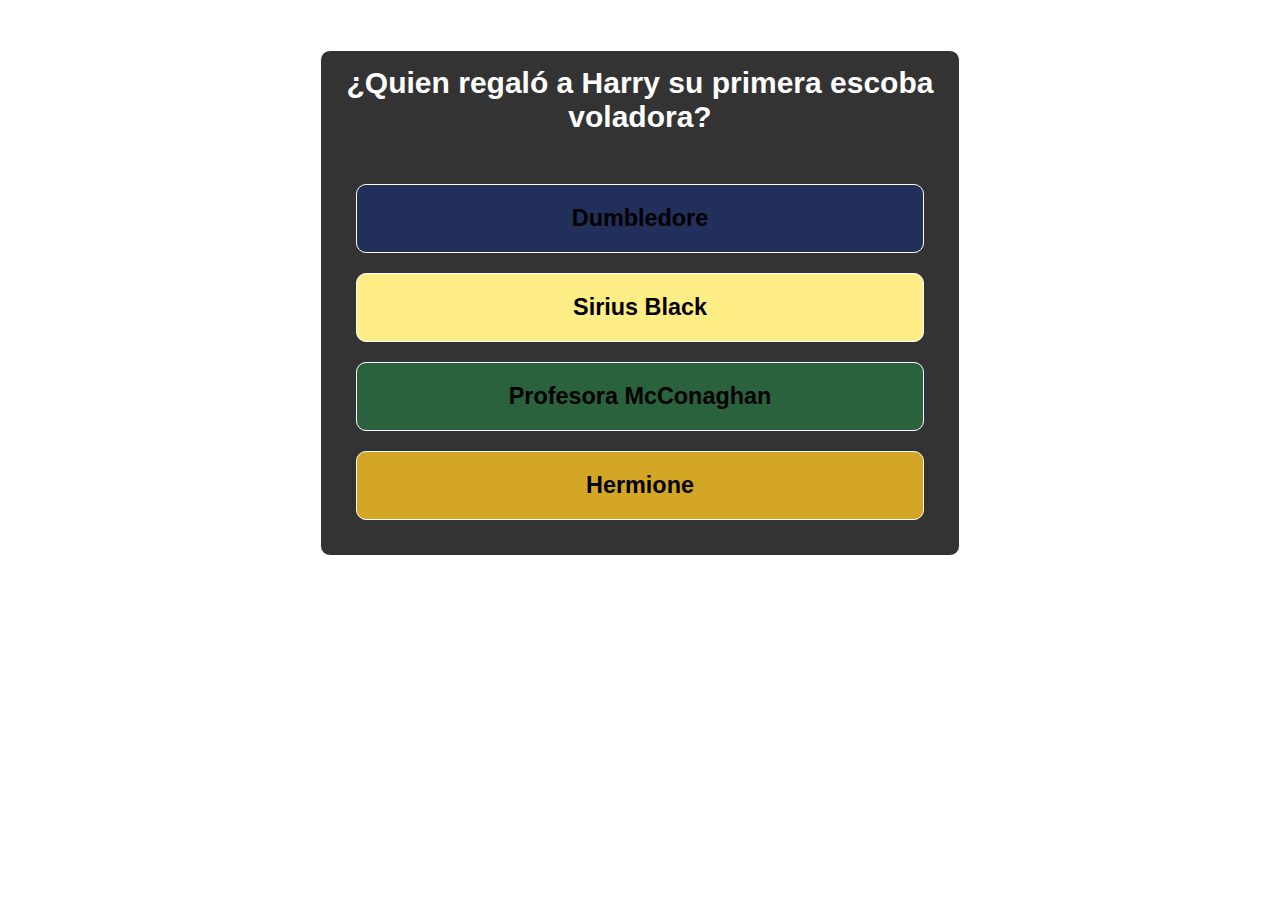
==== quiz.html @ bdf81798 "Primera version del proyecto Quizz" ====
<!DOCTYPE html>
<html lang="en">
<head>
    <meta charset="UTF-8">
    <meta http-equiv="X-UA-Compatible" content="IE=edge">
    <meta name="viewport" content="width=device-width, initial-scale=1.0">
    <link rel="stylesheet" href="css/style.css">
    <title>QUIZ</title>
</head>
<body>

    <!-- <div class="contador">
        <span id="countdown"></span> <p>SEGUNDOS</p>
    </div> -->

    <div class="contenedor">

    </div>
    
    <script src="js/main.js"></script>
</body>
</html>
---- css/style.css ----
* {
    margin: 0;
    padding: 0;
    box-sizing: border-box;
}

body {
    background-image: url(https://www.eluniversal.com.mx/sites/default/files/2020/04/02/hogwarts.jpg);
    background-attachment: fixed;
    background-size: cover;
    font-family: 'Trebuchet MS', 'Lucida Sans Unicode', 'Lucida Grande', 'Lucida Sans', Arial, sans-serif;
    font-size: 20px;
}

div.contador {
    text-align: center;
    color: white;
    border: 1px white solid;
    margin: 0px 30px;
    width: min-content;
    padding: 15px;
    background-color: rgba(0, 0, 0, 0.8);
    border-radius: 10px;
    float: left;

}

div.contenedor {
    /* height: 400px; */
    width: 50%;
    margin: 50px auto;
    border: 1px solid white;
    border-radius: 10px;
    /* display: flex;
    flex-direction: column;
    align-items: center;
    justify-content: center; */
    background: rgba(0, 0, 0, 0.8) ;
}


div.cajaPreguntas {
    /* border: 1px solid white; */
    text-align: center;
    padding: 15px;
    color: white;
}


div.cajaRespuestas {
    /* border: 1px solid white; */
    padding: 15px;
    text-align: center;
}
    div.cajaRespuestas h3 {
        border: white 1px solid;
        background-color: #946B2D;
        margin: 20px;
        padding: 20px;
        border-radius: 10px;
    }
        div.cajaRespuestas h3.color0 {
            background-color: #222F5B;
        }
        div.cajaRespuestas h3.color1{
            background-color: #FFED86 ;
        }
        div.cajaRespuestas h3.color2{
            background-color: #2A623D  ;
        }
        div.cajaRespuestas h3.color3{
            background-color: #D3A625 ;
        }
        div.cajaRespuestas h3.right {
            background-color: green;
        }
        div.cajaRespuestas h3.wrong {
            background-color: red;
        }
        button {
            background-color: transparent;
            text-decoration: none;
            border: none;
        }
        div.cajaRespuestas h3:hover, button:hover {
            cursor: pointer;
            transform: scale(1.05);
            /* background-color: green; */
        }
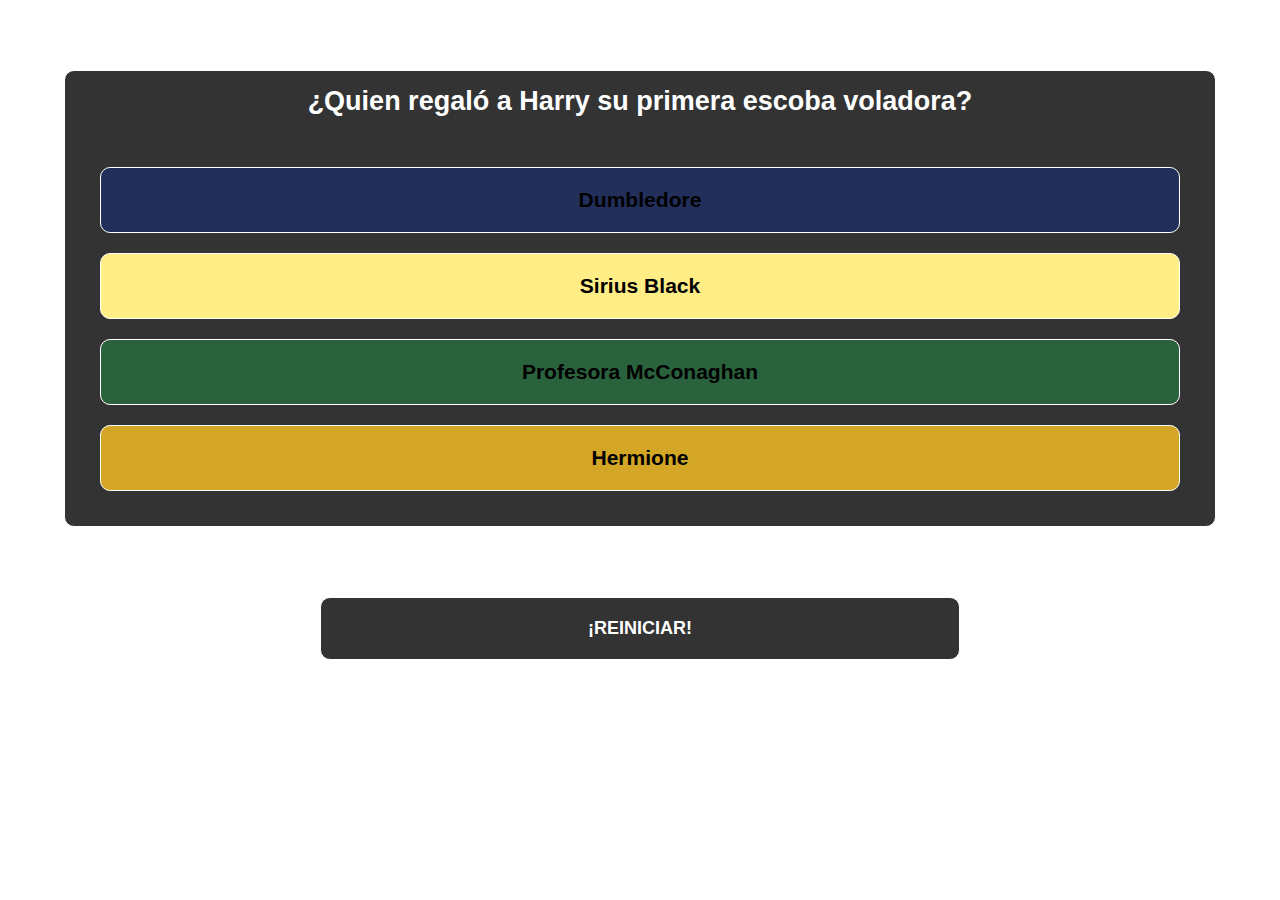
==== commit 388f9cb1: "added mobile first and reload button" ====
--- a/quiz.html
+++ b/quiz.html
@@ -16,7 +16,14 @@
     <div class="contenedor">
 
     </div>
+
+    <div class="btn">¡REINICIAR!</div>
     
+    <!-- <footer class="footer-container">
+        <a href="https://www.linkedin.com/in/conrad-meyer-alten-rodr%C3%ADguez/" target="_blank"><img src="img/linkedin.png" alt="linkedin"></a>
+        <a href="https://github.com/ConradMeyer" target="_blank"><img src="img/github.png" alt="github"></a>
+        <p>Conrad Meyer-Alten Rodriguez - 2021</p>
+    </footer> -->
     <script src="js/main.js"></script>
 </body>
 </html>--- a/css/style.css
+++ b/css/style.css
@@ -9,7 +9,10 @@
     background-attachment: fixed;
     background-size: cover;
     font-family: 'Trebuchet MS', 'Lucida Sans Unicode', 'Lucida Grande', 'Lucida Sans', Arial, sans-serif;
-    font-size: 20px;
+    font-size: 18px;
+    display: flex;
+    flex-direction: column;
+    
 }
 
 div.contador {
@@ -26,19 +29,14 @@
 }
 
 div.contenedor {
-    /* height: 400px; */
-    width: 50%;
-    margin: 50px auto;
+    width: 90%;
+    margin: 70px auto;
     border: 1px solid white;
     border-radius: 10px;
-    /* display: flex;
-    flex-direction: column;
-    align-items: center;
-    justify-content: center; */
     background: rgba(0, 0, 0, 0.8) ;
 }
 
-
+/* CAJA PREGUNTAS */
 div.cajaPreguntas {
     /* border: 1px solid white; */
     text-align: center;
@@ -46,7 +44,7 @@
     color: white;
 }
 
-
+/* CAJA RESPUESTAS */
 div.cajaRespuestas {
     /* border: 1px solid white; */
     padding: 15px;
@@ -89,3 +87,47 @@
         }
 
 
+/* BOTON REINICIO */
+
+div.btn {
+    background-color: rgba(0, 0, 0, 0.8);
+    color: white;
+    width: 50%;
+    border: 1px solid white;
+    font-weight: bold;
+    border-radius: 10px;
+    padding: 20px;
+    text-align: center;
+    margin: 0 auto;
+}
+    div.btn:hover {
+        cursor: pointer;
+        transform: scale(1.05);
+        background-color: rgba(255, 255, 255, 0.7);
+        color: black;
+        border: 1px solid black;
+    }
+
+/* FOOTER */
+
+ /* footer.footer-container {
+    background-color: rgba(0, 0, 0, 0.8);
+    border: 1px solid white;
+    padding: 12px 0;
+    display: flex;
+    margin-top: 45px;
+    flex-direction: row;
+    
+}
+    
+       footer.footer-container  p, a {
+        color: #fff;
+        font-size: 15px;
+        text-decoration: none;
+        display: block;
+        margin: 0px 20px;
+        padding: 10px 0px;
+      }
+       footer.footer-container a:hover {
+        transform: scale(1.1);
+      } */
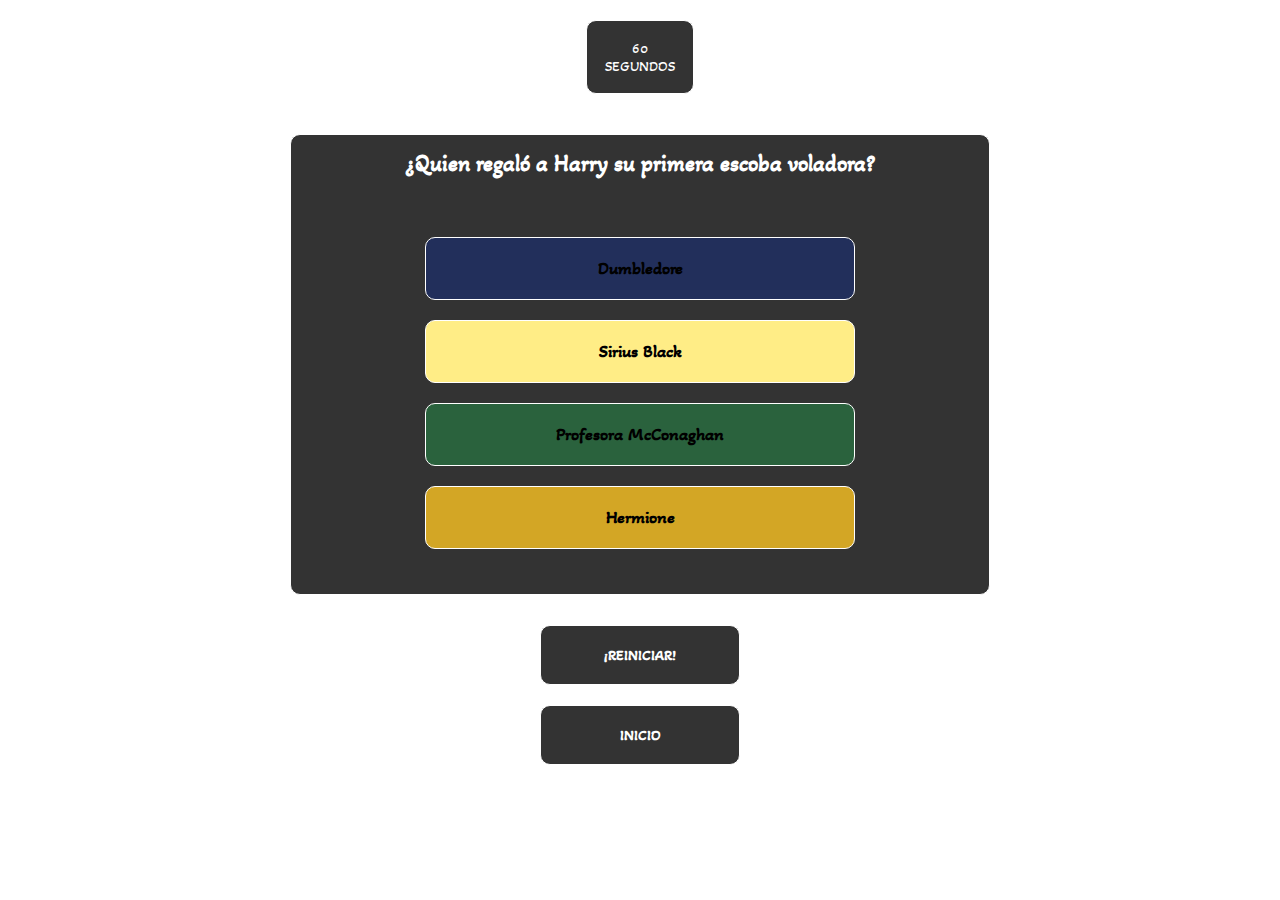
==== commit 688f538e: "added some changes" ====
--- a/quiz.html
+++ b/quiz.html
@@ -5,25 +5,24 @@
     <meta http-equiv="X-UA-Compatible" content="IE=edge">
     <meta name="viewport" content="width=device-width, initial-scale=1.0">
     <link rel="stylesheet" href="css/style.css">
+    <link rel="preconnect" href="https://fonts.gstatic.com">
+    <link href="https://fonts.googleapis.com/css2?family=Akaya+Kanadaka&display=swap" rel="stylesheet"> 
     <title>QUIZ</title>
 </head>
 <body>
 
-    <!-- <div class="contador">
+    <div class="contador">
         <span id="countdown"></span> <p>SEGUNDOS</p>
-    </div> -->
+    </div>
 
     <div class="contenedor">
 
     </div>
 
     <div class="btn">¡REINICIAR!</div>
+    <a class="btnInicio" href="index.html">INICIO</a>
+
     
-    <!-- <footer class="footer-container">
-        <a href="https://www.linkedin.com/in/conrad-meyer-alten-rodr%C3%ADguez/" target="_blank"><img src="img/linkedin.png" alt="linkedin"></a>
-        <a href="https://github.com/ConradMeyer" target="_blank"><img src="img/github.png" alt="github"></a>
-        <p>Conrad Meyer-Alten Rodriguez - 2021</p>
-    </footer> -->
     <script src="js/main.js"></script>
 </body>
 </html>--- a/css/style.css
+++ b/css/style.css
@@ -5,11 +5,11 @@
 }
 
 body {
-    background-image: url(https://www.eluniversal.com.mx/sites/default/files/2020/04/02/hogwarts.jpg);
+    background-image:url("https://static.posters.cz/image/750/poster/harry-potter-hogwarts-boats-i74249.jpg") ;
     background-attachment: fixed;
     background-size: cover;
-    font-family: 'Trebuchet MS', 'Lucida Sans Unicode', 'Lucida Grande', 'Lucida Sans', Arial, sans-serif;
-    font-size: 18px;
+    font-family: 'Akaya Kanadaka', cursive;
+    font-size: 15px;
     display: flex;
     flex-direction: column;
     
@@ -19,9 +19,9 @@
     text-align: center;
     color: white;
     border: 1px white solid;
-    margin: 0px 30px;
+    margin: 20px auto;
     width: min-content;
-    padding: 15px;
+    padding: 18px;
     background-color: rgba(0, 0, 0, 0.8);
     border-radius: 10px;
     float: left;
@@ -30,7 +30,7 @@
 
 div.contenedor {
     width: 90%;
-    margin: 70px auto;
+    margin: 20px auto;
     border: 1px solid white;
     border-radius: 10px;
     background: rgba(0, 0, 0, 0.8) ;
@@ -98,7 +98,7 @@
     border-radius: 10px;
     padding: 20px;
     text-align: center;
-    margin: 0 auto;
+    margin: 10PX auto;
 }
     div.btn:hover {
         cursor: pointer;
@@ -108,26 +108,50 @@
         border: 1px solid black;
     }
 
-/* FOOTER */
+a.btnInicio {
+    background-color: rgba(0, 0, 0, 0.8);
+    color: white;
+    text-decoration: none;
+    width: 50%;
+    border: 1px solid white;
+    font-weight: bold;
+    border-radius: 10px;
+    padding: 20px;
+    text-align: center;
+    margin: 10PX auto;
+}
+    a.btnInicio:hover {
+        cursor: pointer;
+        transform: scale(1.05);
+        background-color: rgba(255, 255, 255, 0.7);
+        color: black;
+        border: 1px solid black;
+    }
 
- /* footer.footer-container {
-    background-color: rgba(0, 0, 0, 0.8);
-    border: 1px solid white;
-    padding: 12px 0;
-    display: flex;
-    margin-top: 45px;
-    flex-direction: row;
+/* MEDIA QUERYS */
+
+@media screen and (min-width: 600px) {
+    div.contenedor {
+        width: 80%;
+    }
+    div.btn, a.btnInicio {
+        max-width: 200px;
+    }
+}
+
+@media screen and (min-width: 900px) {
+    div.contenedor {
+        width: 70%;
+        max-width: 700px;
+    }
+
+    div.btn, a.btnInicio {
+        max-width: 200px;
+    }
+
+    div.cajaRespuestas {
+        max-width: 500px;
+        margin: 10px auto;
+    }
     
-}
-    
-       footer.footer-container  p, a {
-        color: #fff;
-        font-size: 15px;
-        text-decoration: none;
-        display: block;
-        margin: 0px 20px;
-        padding: 10px 0px;
-      }
-       footer.footer-container a:hover {
-        transform: scale(1.1);
-      } */
+}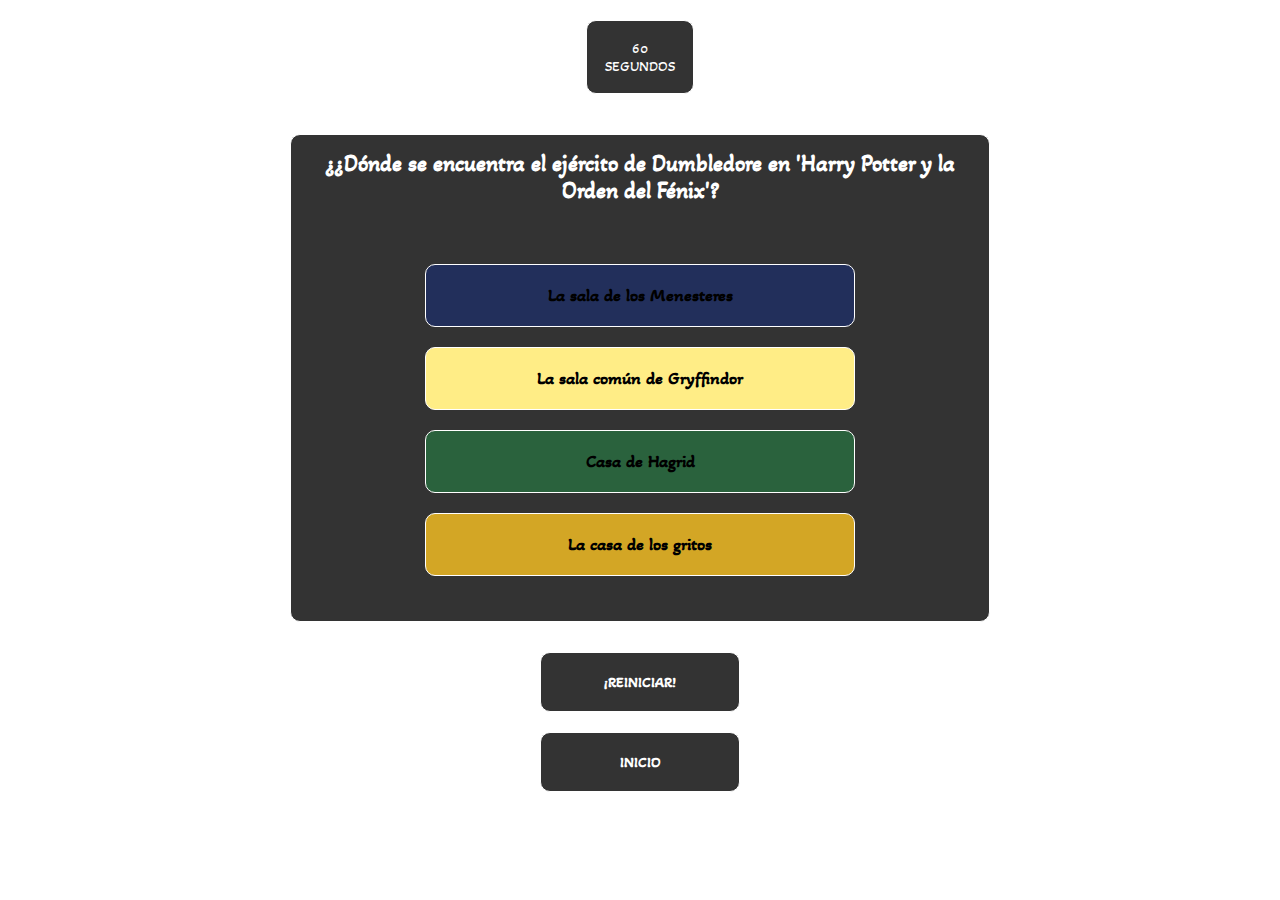
==== commit 713f4799: "clearing the code" ====
--- a/quiz.html
+++ b/quiz.html
@@ -10,19 +10,15 @@
     <title>QUIZ</title>
 </head>
 <body>
-
     <div class="contador">
-        <span id="countdown"></span> <p>SEGUNDOS</p>
+        <span id="countdown"></span><p>SEGUNDOS</p>
     </div>
 
     <div class="contenedor">
-
     </div>
 
     <div class="btn">¡REINICIAR!</div>
     <a class="btnInicio" href="index.html">INICIO</a>
-
-    
     <script src="js/main.js"></script>
 </body>
 </html>--- a/css/style.css
+++ b/css/style.css
@@ -11,8 +11,7 @@
     font-family: 'Akaya Kanadaka', cursive;
     font-size: 15px;
     display: flex;
-    flex-direction: column;
-    
+    flex-direction: column;  
 }
 
 div.contador {
@@ -25,7 +24,6 @@
     background-color: rgba(0, 0, 0, 0.8);
     border-radius: 10px;
     float: left;
-
 }
 
 div.contenedor {
@@ -86,8 +84,12 @@
             /* background-color: green; */
         }
 
-
-/* BOTON REINICIO */
+.imgFinal {
+    border: 1px solid white;
+    border-radius: 10px;
+    margin: 20px;
+    width: 80%;
+}
 
 div.btn {
     background-color: rgba(0, 0, 0, 0.8);
